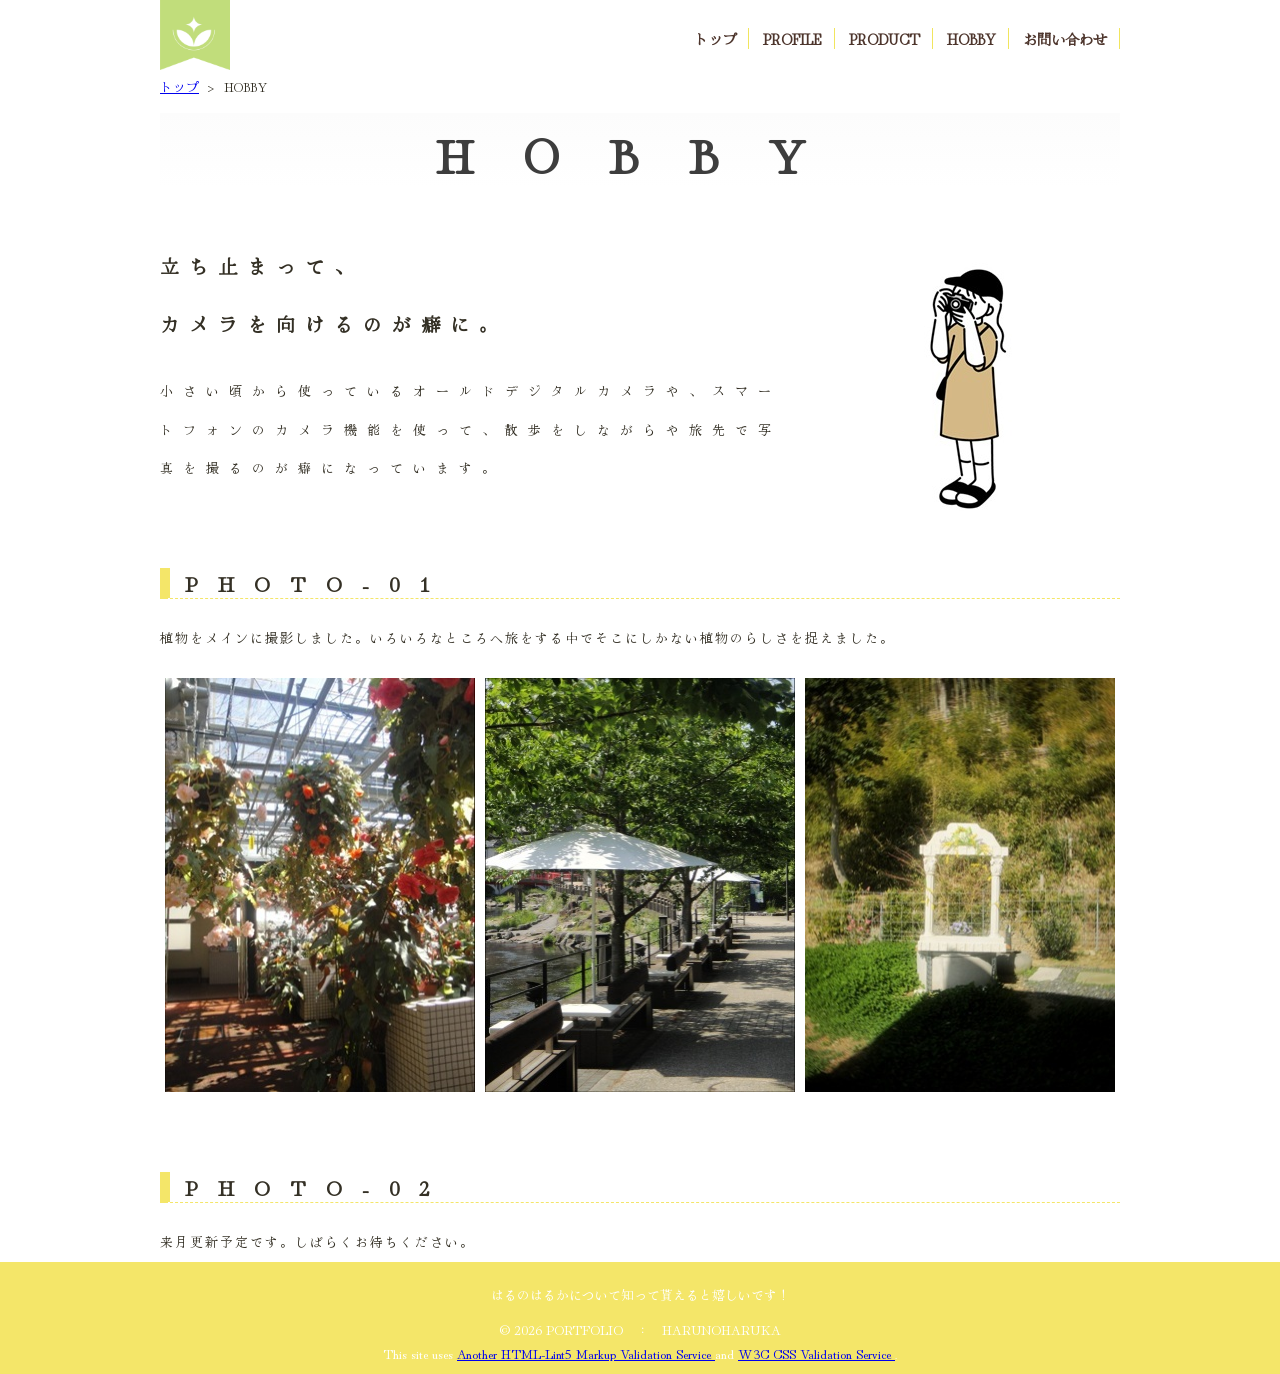
==== ho.html @ a0593d86 "Add files via upload" ====
<!DOCTYPE html>
<html lang="ja">

<head>
    <meta charset="UTF-8">
    <title>HOBBY：IKENO　HARUKA</title>
    <link rel="stylesheet" href="css/mystyle.css">
    <meta name="description" content="春野はるかの趣味についてです。私の趣味を通してどんな人が知って貰えると嬉しいです。">
    <meta name="viewport" content="width=device-width">
    <link rel="preconnect" href="https://fonts.googleapis.com">
    <link rel="preconnect" href="https://fonts.gstatic.com" crossorigin="anonymous">
    <link href="https://fonts.googleapis.com/css2?family=Hina+Mincho&display=swap" rel="stylesheet">
</head>

<body>
    <header>
        <div class="header-in">
            <a href="index.html" id="pagetop"><img src="images/mainlogo.png" width="70" height="70" alt="mainlogo"></a>
            <nav>
                <ul>
                    <li><a href="index.html">トップ</a></li>
                    <li><a href="point.html">PROFILE</a></li>
                    <li><a href="pro.html">PRODUCT</a></li>
                    <li><a href="ho.html">HOBBY</a></li>
                    <li><a href="contact.html">お問い合わせ</a></li>
                </ul>
            </nav>
        </div>
    </header>
    <article class="page">
        <ol>
            <li><a href="index.html">トップ</a>&nbsp;&nbsp;&gt;</li>
            <li>HOBBY</li>
        </ol>
        <h1 class="sub-h1">HOBBY</h1>
        <section>
            <img src="images/kamera.jpg" width="300" height="300" alt="カメラの写真" class="point-img">
            <h1 class="ho-title">立ち止まって、<br>カメラを向けるのが癖に。</h1>
            <p class="ho-p">小さい頃から使っているオールドデジタルカメラや、スマートフォンのカメラ機能を使って、散歩をしながらや旅先で写真を撮るのが癖になっています。</p>
        </section>
        <section>
            <h1 class="ho-h1">PHOTO-01</h1>
            <p class="ho-p2">植物をメインに撮影しました。いろいろなところへ旅をする中でそこにしかない植物のらしさを捉えました。</p>
            <div class="photo-box">
                <img src="images/syasinn.jpg" width="310" height="414" alt="植物公園での写真" class="ho-img1">
                <img src="images/ho-img2.jpg" width="310" height="414" alt="長門での写真" class="ho-img2">
                <img src="images/ho-img3.JPG" width="310" height="414" alt="江田島での写真" class="ho-img2">
            </div>


        </section>
        <section>
            <h1 class="ho-h1">PHOTO-02</h1>
            <p class="ho-p2">来月更新予定です。しばらくお待ちください。
            </p>
        </section>

    </article>
    <footer>
        <p>はるのはるかについて知って貰えると嬉しいです！</p>

        <small>&copy; 2026 PORTFOLIO　：　HARUNOHARUKA</small>
        <br><small>
            This site uses
            <a href="http://www.htmllint.net/html-lint/htmllint.html#" target="_blank">
                Another HTML-Lint5 Markup Validation Service
            </a>
            and
            <a href="http://jigsaw.w3.org/css-validator/#validate_by_upload" target="_blank">
                W3C CSS Validation Service
            </a>.
        </small>
    </footer>
</body>

</html>
---- css/mystyle.css ----
@charset "utf-8";

body {
    background-color: #ffffff;
    color: #343025;
    font-family: "Hina Mincho", serif;
    margin: 0;
    padding: 0;
}

.hina-mincho-regular {
    font-family: "Hina Mincho", serif;
    font-weight: 400;
    font-style: normal;
}

.dummy {
    margin: 0;
}

p {
    font-size: 80%;

}

h1 {
    font-size: 130%;
}

h2 {
    font-size: 120%;
    border-bottom: 1px dashed #f4e669;
    border-left: 10px solid #f4e669;
    padding-left: 7px;
}

.name {
    font-size: 150%;
}

.hiragana {
    letter-spacing: 5px;
}

footer {
    text-align: center;
    background-color: #f4e669;
    color: #ffffff;
    padding-top: 10px;
    padding-bottom: 10px;
    clear: both;
}

article {
    position: relative;
    clear: both;
    width: 960px;
    margin-left: auto;
    margin-right: auto;

}

.logoimage {

    display: block;
    margin: 0 auto;

}

.catch {
    position: absolute;
    top: 25px;
    left: 20px;
    color: #3d3a37;
    text-shadow: 0px 5px 10px #ffffff;
}

header {
    background-color: #ffffff;
    color: #4f4736;
}

.topimage {
    margin: 10px;
}

ul {
    list-style-type: none;
    padding-left: 0;
    line-height: 1.8;
    font-size: 90%;
}

ul time {
    border-radius: 10px;
    background-color: #6ae765;
    color: #ffffff;
    font-size: 90%;
    padding-left: 5px;
    padding-right: 5px;
    margin-right: 5px;
}

nav ul {
    font-weight: bold;
    text-align: right;
    padding-top: 26px;
    padding-bottom: 5px;
    margin: 0;
}

nav li {
    display: inline;
    padding-left: 10px;
    padding-right: 12px;
    border-right: 1px solid #f1e55e;
}

header img {
    float: left;
}

.header-in {
    width: 960px;
    margin-left: auto;
    margin-right: auto;
}

.sub-h1 {
    color: #3d3d3d;
    font-size: 300%;
    background: linear-gradient(to top, #ffffff, #fcfcfc);
    padding-top: 5px;
    padding-left: 10px;
    text-align: center;
    margin: 0;
    letter-spacing: 50px;
}

.p-title {
    font-size: 120%;
    border-bottom: 1px dashed #f4e669;
    border-left: 10px solid #f4e669;
    padding-left: 7px;
}

.point-list {
    list-style-image: url(../images/list.png);



}

.h-title {
    font-size: 120%;
    border-bottom: 1px dashed #f4e669;
    border-left: 10px solid #f4e669;
    padding-left: 7px;
    margin-top: 40px;
}

.point-list a {
    text-decoration: none;
}

.point-list a:link {
    color: #4b4b4b
}

.point-list a:visited {
    color: #6a6f9f
}

.point-list a:hover {
    color: #ffa646
}

.point-list a:active {
    color: #ffffff
}

.point-img {


    float: right;
    margin-left: 20px;
    margin-bottom: 10px;
}

.kitto {


    float: left;
    margin-left: 20px;
    margin-right: 50px;
    margin-bottom: 10px;
}

.osanaki {
    box-shadow: 5px 5px 5px #cbcbcb;
    float: right;
    margin-left: 20px;
    margin-bottom: 10px;
}

.sentou {
    clear: both;
    text-align: right;



}

.sentou a {
    color: #000;
    text-decoration: none;
    border: 0.5px solid #000;
    border-radius: 5px;
    padding-left: 5px;
    padding-right: 5px;
    padding-bottom: 3px;
    padding-top: 3px;
    margin: auto;
}

ol li {
    display: inline;
    margin-right: 5px;
    font-size: 80%;
}

ol {
    padding-left: 0;
}

.page {
    padding-left: 10px;
    padding-right: 10px;
}

nav ul a {
    text-decoration: none;
    color: #4d352c;
}

nav ul a:hover {
    color: #ffcc00;
}

.slids {
    display: flex;
    gap: 200px;
    /* 画像同士の間隔 */
    justify-content: center;
    /* 中央揃え */
}

.pro {
    box-shadow: 5px 5px 5px #cbcbcb;
    padding-left: 30px;
    margin-top: 5px;
}

.h1_pro {
    text-align: center;
    font-size: 70%;
    margin: 60px;


}

.number-box {
    display: flex;
    justify-content: space-between;
    align-items: center;
    padding: 0 180px;
    /* 左右180pxの余白 */
    margin-top: 40px;
}

.bun-box {
    display: flex;
    justify-content: left;
    /* 真ん中に寄せる */
    gap: 220px;
    /* ← この数値で間隔を調整 */
    margin-top: 0;

}

.setumei {
    display: flex;
    justify-content: center;
    /* 真ん中に寄せる */
    gap: 220px;
    /* ← この数値で間隔を調整 */
    margin-top: 20px;

}

.bun {
    margin-bottom: 60px;
}

.number1,
.number2 {
    margin-bottom: 20px;
    font-size: 260%;
    letter-spacing: 5px;
}

.ex {
    padding-left: 10px;
    border-bottom: 1px dashed #f4e669;
    border-left: 10px solid #f4e669;
    width: 350px;
}

.ho-title {
    margin-top: 50px;
    font-size: 120%;
    letter-spacing: 10px;
    line-height: 3;
}

.ho-p {
    letter-spacing: 10px;
    line-height: 3;
    margin-bottom: 80px;
}

.ho-h1 {
    letter-spacing: 20px;
    border-bottom: 1px dashed #f4e669;
    border-left: 10px solid #f4e669;
    padding-left: 15px;
}

.ho-img1 {


    float: left;

}

.ho-img2 {
    float: right;
}

.photo-box {
    display: flex;
    gap: 10px;
    /* 画像同士の間隔 */
    justify-content: center;
    /* 中央揃え */
    align-items: flex-start;
    margin-bottom: 80px;
    margin-top: 20px;

}

.ho-p2 {
    letter-spacing: 2px;
    line-height: 3;
    margin: auto;
}

.pr-title {
    text-align: center;
    font-size: 120%;
    margin: 60px;

}

table {
    border: 1px solid #f1e55e;
    font-size: 90%;
    margin-left: auto;
    margin-right: auto;
    margin-bottom: auto;
    border-collapse: collapse;
}

th {
    background-color: #ffffff;
    border: 1px solid #ffe138;
    padding: 10px;
    width: 20%;
}

td {
    border: 1px solid #ffe138;
    padding: 10px;
}

caption {
    caption-side: bottom;
    margin-bottom: 50px;
}

@media(max-width:959px) {
    header img {
        float: none;
    }

    nav ul {
        text-align: left;
        padding: 0;
        margin-left: 10px;
    }

    article {
        width: auto;
    }

    article img {
        max-width: 100%;
        height: auto;
    }

    .header-in {
        width: auto;
    }

}

@media(max-width:600px) {
    nav li {
        font-size: 75%;
        padding-left: 2px;
        padding-right: 2px;
    }

    footer {
        font-size: 75%;
    }

    .catch {
        top: 5px;
        left: 10px;
    }

    .point-img {
        float: none;
    }

    th,
    td {
        display: block;
        width: auto;
    }
}

@media print {
    .catch {
        color: #000;
        text-shadow: none;
    }

    footer {
        color: #000;
    }
}
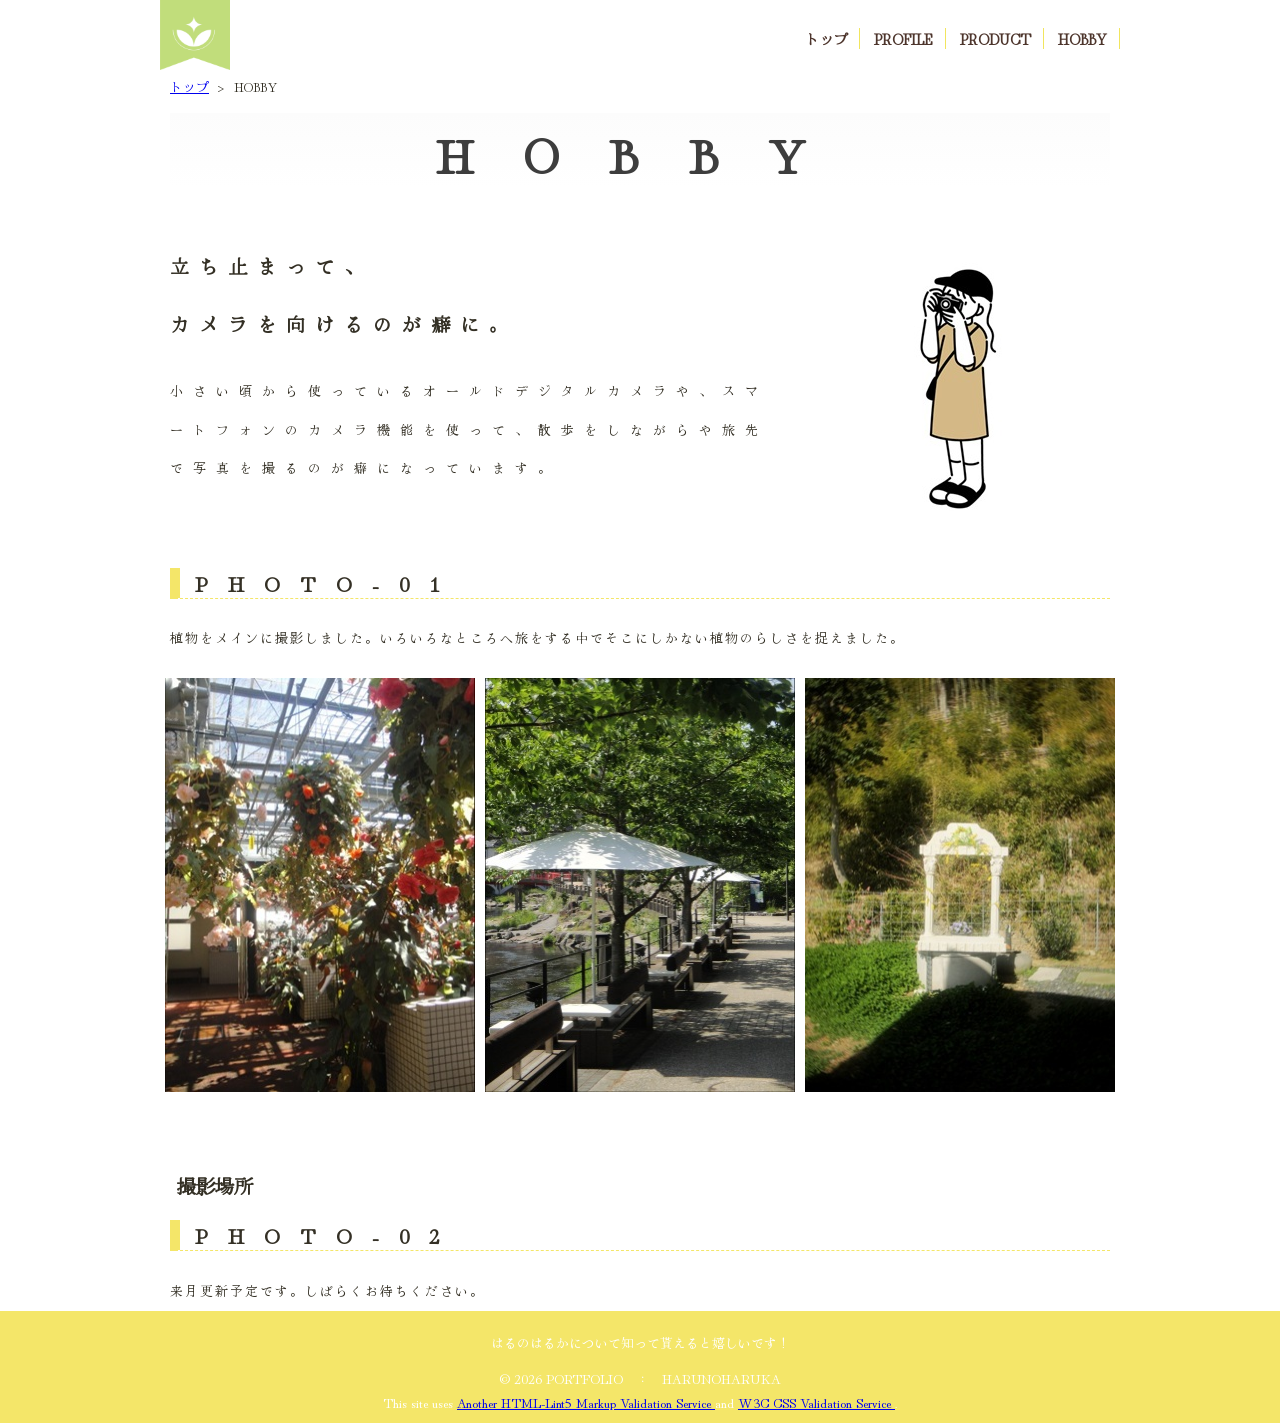
==== commit 993d99af: "コンテンツの更新を行いました" ====
--- a/ho.html
+++ b/ho.html
@@ -6,10 +6,11 @@
     <title>HOBBY：IKENO　HARUKA</title>
     <link rel="stylesheet" href="css/mystyle.css">
     <meta name="description" content="春野はるかの趣味についてです。私の趣味を通してどんな人が知って貰えると嬉しいです。">
-    <meta name="viewport" content="width=device-width">
+  
     <link rel="preconnect" href="https://fonts.googleapis.com">
     <link rel="preconnect" href="https://fonts.gstatic.com" crossorigin="anonymous">
     <link href="https://fonts.googleapis.com/css2?family=Hina+Mincho&display=swap" rel="stylesheet">
+      <meta name="viewport" content="width=device-width">
 </head>
 
 <body>
@@ -22,7 +23,7 @@
                     <li><a href="point.html">PROFILE</a></li>
                     <li><a href="pro.html">PRODUCT</a></li>
                     <li><a href="ho.html">HOBBY</a></li>
-                    <li><a href="contact.html">お問い合わせ</a></li>
+                    
                 </ul>
             </nav>
         </div>
@@ -45,7 +46,15 @@
                 <img src="images/syasinn.jpg" width="310" height="414" alt="植物公園での写真" class="ho-img1">
                 <img src="images/ho-img2.jpg" width="310" height="414" alt="長門での写真" class="ho-img2">
                 <img src="images/ho-img3.JPG" width="310" height="414" alt="江田島での写真" class="ho-img2">
+                
+
+               
+   
             </div>
+            <section>
+ <h2 class="h2-ho">撮影場所</h2>
+                <script type="text/javascript" src="https://map.yahoo.co.jp/embedmap/V3/?lon=131.17465&lat=34.32571&zoom=17&cond=action:place;maptype:basic;gid:kQbjbGsp7EQ&width=100%25&padding=75%25"></script>
+             </section>   
 
 
         </section>
--- a/css/mystyle.css
+++ b/css/mystyle.css
@@ -1,4 +1,6 @@
 @charset "utf-8";
+
+/*共通*/
 
 body {
     background-color: #ffffff;
@@ -8,19 +10,12 @@
     padding: 0;
 }
 
-.hina-mincho-regular {
-    font-family: "Hina Mincho", serif;
-    font-weight: 400;
-    font-style: normal;
-}
-
-.dummy {
-    margin: 0;
+* {
+    box-sizing: border-box;
 }
 
 p {
     font-size: 80%;
-
 }
 
 h1 {
@@ -34,71 +29,24 @@
     padding-left: 7px;
 }
 
-.name {
-    font-size: 150%;
-}
-
-.hiragana {
-    letter-spacing: 5px;
-}
-
-footer {
-    text-align: center;
-    background-color: #f4e669;
-    color: #ffffff;
-    padding-top: 10px;
-    padding-bottom: 10px;
-    clear: both;
-}
-
-article {
-    position: relative;
-    clear: both;
-    width: 960px;
-    margin-left: auto;
-    margin-right: auto;
-
-}
-
-.logoimage {
-
-    display: block;
-    margin: 0 auto;
-
-}
-
-.catch {
-    position: absolute;
-    top: 25px;
-    left: 20px;
-    color: #3d3a37;
-    text-shadow: 0px 5px 10px #ffffff;
-}
+.dummy {
+    margin: 0;
+}
+
+/*ヘッダー*/
 
 header {
     background-color: #ffffff;
     color: #4f4736;
 }
 
-.topimage {
-    margin: 10px;
-}
-
-ul {
-    list-style-type: none;
-    padding-left: 0;
-    line-height: 1.8;
-    font-size: 90%;
-}
-
-ul time {
-    border-radius: 10px;
-    background-color: #6ae765;
-    color: #ffffff;
-    font-size: 90%;
-    padding-left: 5px;
-    padding-right: 5px;
-    margin-right: 5px;
+.header-in {
+    width: 960px;
+    margin: 0 auto;
+}
+
+header img {
+    float: left;
 }
 
 nav ul {
@@ -116,26 +64,105 @@
     border-right: 1px solid #f1e55e;
 }
 
-header img {
-    float: left;
-}
-
-.header-in {
+nav ul a {
+    text-decoration: none;
+    color: #4d352c;
+}
+
+nav ul a:hover {
+    color: #ffcc00;
+}
+
+/*レイアウト*/
+
+article {
+    position: relative;
+    clear: both;
     width: 960px;
-    margin-left: auto;
-    margin-right: auto;
+    margin: 0 auto;
+}
+
+.page {
+    padding-left: 10px;
+    padding-right: 10px;
+}
+
+.topimage {
+    margin: 10px;
+}
+
+.catch {
+    position: absolute;
+    top: 25px;
+    left: 20px;
+    color: #3d3a37;
+    text-shadow: 0 5px 10px #ffffff;
 }
 
 .sub-h1 {
     color: #3d3d3d;
     font-size: 300%;
-    background: linear-gradient(to top, #ffffff, #fcfcfc);
+    text-align: center;
+    margin: 0;
     padding-top: 5px;
     padding-left: 10px;
-    text-align: center;
-    margin: 0;
+    background: linear-gradient(to top, #ffffff, #fcfcfc);
     letter-spacing: 50px;
 }
+
+/*リスト*/
+
+ul {
+    list-style-type: none;
+    padding-left: 0;
+    line-height: 1.8;
+    font-size: 90%;
+}
+
+.point-list {
+    list-style-image: url(../images/list.png);
+}
+
+.point-list a {
+    text-decoration: none;
+}
+
+.point-list a:link {
+    color: #4b4b4b;
+}
+
+.point-list a:visited {
+    color: #6a6f9f;
+}
+
+.point-list a:hover {
+    color: #ffa646;
+}
+
+.point-list a:active {
+    color: #ffffff;
+}
+
+ol {
+    padding-left: 0;
+}
+
+ol li {
+    display: inline;
+    margin-right: 5px;
+    font-size: 80%;
+}
+
+ul time {
+    border-radius: 10px;
+    background-color: #6ae765;
+    color: #ffffff;
+    font-size: 90%;
+    padding: 0 5px;
+    margin-right: 5px;
+}
+
+/*PROFILE*/
 
 .p-title {
     font-size: 120%;
@@ -144,52 +171,21 @@
     padding-left: 7px;
 }
 
-.point-list {
-    list-style-image: url(../images/list.png);
-
-
-
-}
-
-.h-title {
-    font-size: 120%;
-    border-bottom: 1px dashed #f4e669;
-    border-left: 10px solid #f4e669;
-    padding-left: 7px;
-    margin-top: 40px;
-}
-
-.point-list a {
-    text-decoration: none;
-}
-
-.point-list a:link {
-    color: #4b4b4b
-}
-
-.point-list a:visited {
-    color: #6a6f9f
-}
-
-.point-list a:hover {
-    color: #ffa646
-}
-
-.point-list a:active {
-    color: #ffffff
+.name {
+    font-size: 150%;
+}
+
+.hiragana {
+    letter-spacing: 5px;
 }
 
 .point-img {
-
-
     float: right;
     margin-left: 20px;
     margin-bottom: 10px;
 }
 
 .kitto {
-
-
     float: left;
     margin-left: 20px;
     margin-right: 50px;
@@ -197,7 +193,6 @@
 }
 
 .osanaki {
-    box-shadow: 5px 5px 5px #cbcbcb;
     float: right;
     margin-left: 20px;
     margin-bottom: 10px;
@@ -206,9 +201,6 @@
 .sentou {
     clear: both;
     text-align: right;
-
-
-
 }
 
 .sentou a {
@@ -216,106 +208,36 @@
     text-decoration: none;
     border: 0.5px solid #000;
     border-radius: 5px;
-    padding-left: 5px;
-    padding-right: 5px;
-    padding-bottom: 3px;
-    padding-top: 3px;
-    margin: auto;
-}
-
-ol li {
-    display: inline;
-    margin-right: 5px;
-    font-size: 80%;
-}
-
-ol {
-    padding-left: 0;
-}
-
-.page {
-    padding-left: 10px;
-    padding-right: 10px;
-}
-
-nav ul a {
-    text-decoration: none;
-    color: #4d352c;
-}
-
-nav ul a:hover {
-    color: #ffcc00;
-}
-
-.slids {
-    display: flex;
-    gap: 200px;
-    /* 画像同士の間隔 */
-    justify-content: center;
-    /* 中央揃え */
-}
-
-.pro {
-    box-shadow: 5px 5px 5px #cbcbcb;
-    padding-left: 30px;
-    margin-top: 5px;
-}
+    padding: 3px 5px;
+}
+
+/*PRODUCT */
 
 .h1_pro {
     text-align: center;
-    font-size: 70%;
+    margin: 50px;
+}
+
+.pro-img {
+    float: left;
+    margin-left: 20px;
+    margin-right: 50px;
+    margin-bottom: 20px;
+    margin-top: 20px;
+    box-shadow: 5px 5px 5px #cbcbcb;
+}
+
+.pr-title {
+    text-align: center;
+    font-size: 120%;
     margin: 60px;
-
-
-}
-
-.number-box {
-    display: flex;
-    justify-content: space-between;
-    align-items: center;
-    padding: 0 180px;
-    /* 左右180pxの余白 */
-    margin-top: 40px;
-}
-
-.bun-box {
-    display: flex;
-    justify-content: left;
-    /* 真ん中に寄せる */
-    gap: 220px;
-    /* ← この数値で間隔を調整 */
-    margin-top: 0;
-
-}
-
-.setumei {
-    display: flex;
-    justify-content: center;
-    /* 真ん中に寄せる */
-    gap: 220px;
-    /* ← この数値で間隔を調整 */
-    margin-top: 20px;
-
-}
-
-.bun {
-    margin-bottom: 60px;
-}
-
-.number1,
-.number2 {
-    margin-bottom: 20px;
-    font-size: 260%;
-    letter-spacing: 5px;
-}
-
-.ex {
-    padding-left: 10px;
-    border-bottom: 1px dashed #f4e669;
-    border-left: 10px solid #f4e669;
-    width: 350px;
-}
-
+}
+
+/*HOBBY*/
+.h2-ho{border-bottom:none;
+    border-left:none;
+
+}
 .ho-title {
     margin-top: 50px;
     font-size: 120%;
@@ -336,49 +258,27 @@
     padding-left: 15px;
 }
 
-.ho-img1 {
-
-
-    float: left;
-
-}
-
-.ho-img2 {
-    float: right;
-}
-
-.photo-box {
-    display: flex;
-    gap: 10px;
-    /* 画像同士の間隔 */
-    justify-content: center;
-    /* 中央揃え */
-    align-items: flex-start;
-    margin-bottom: 80px;
-    margin-top: 20px;
-
-}
-
 .ho-p2 {
     letter-spacing: 2px;
     line-height: 3;
     margin: auto;
 }
 
-.pr-title {
-    text-align: center;
-    font-size: 120%;
-    margin: 60px;
-
-}
+.photo-box {
+    display: flex;
+    justify-content: center;
+    align-items: flex-start;
+    gap: 10px;
+    margin: 20px 0 80px;
+}
+
+/*テーブル*/
 
 table {
     border: 1px solid #f1e55e;
+    border-collapse: collapse;
+    margin: 0 auto;
     font-size: 90%;
-    margin-left: auto;
-    margin-right: auto;
-    margin-bottom: auto;
-    border-collapse: collapse;
 }
 
 th {
@@ -398,7 +298,24 @@
     margin-bottom: 50px;
 }
 
-@media(max-width:959px) {
+/*フッダー*/
+
+footer {
+    text-align: center;
+    background-color: #f4e669;
+    color: #ffffff;
+    padding: 10px 0;
+    clear: both;
+}
+
+
+@media (max-width: 959px) {
+
+    article,
+    .header-in {
+        width: auto;
+    }
+
     header img {
         float: none;
     }
@@ -409,26 +326,29 @@
         margin-left: 10px;
     }
 
-    article {
-        width: auto;
-    }
-
     article img {
         max-width: 100%;
         height: auto;
     }
 
-    .header-in {
-        width: auto;
-    }
-
-}
-
-@media(max-width:600px) {
+    .photo-box {
+        flex-direction: column;
+        align-items: center;
+        gap: 20px;
+    }
+
+    .photo-box img {
+        width: 90%;
+        max-width: 310px;
+        height: auto;
+    }
+}
+
+@media (max-width: 600px) {
+
     nav li {
         font-size: 75%;
-        padding-left: 2px;
-        padding-right: 2px;
+        padding: 0 2px;
     }
 
     footer {
@@ -440,8 +360,18 @@
         left: 10px;
     }
 
-    .point-img {
+    .sub-h1 {
+        font-size: 180%;
+        letter-spacing: 10px;
+    }
+
+    .point-img,
+    .kitto,
+    .osanaki,
+    .pro-img {
         float: none;
+        display: block;
+        margin: 0 auto 20px;
     }
 
     th,
@@ -452,6 +382,7 @@
 }
 
 @media print {
+
     .catch {
         color: #000;
         text-shadow: none;
